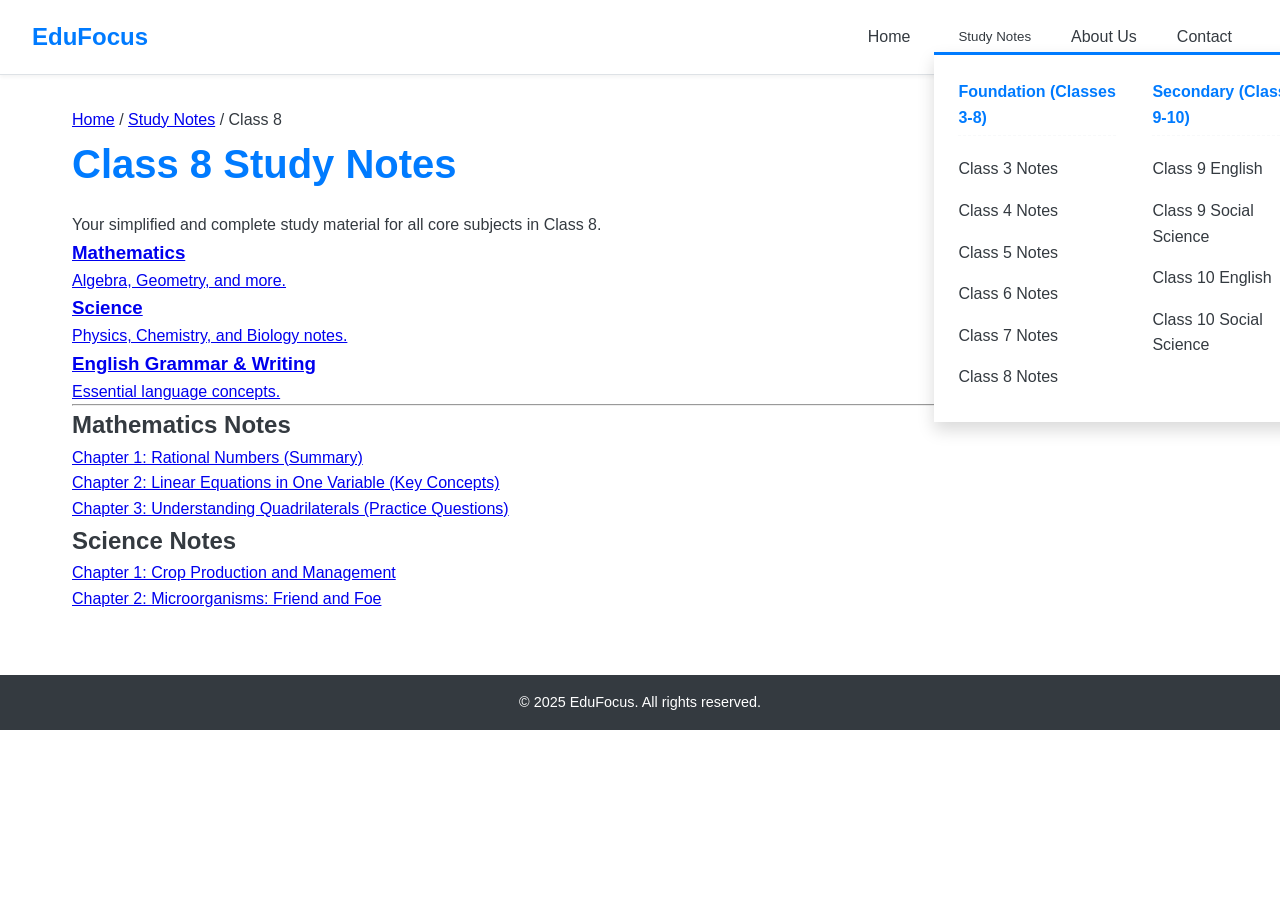
==== notes/class8.html @ f07cdd80 "Create class8.html" ====
<!DOCTYPE html>
<html lang="en">
<head>
    <meta charset="UTF-8">
    <meta name="viewport" content="width=device-width, initial-scale=1.0">
    <title>Class 8 Study Notes - EduFocus</title>
    <link rel="stylesheet" href="../styles.css"> 
</head>
<body>

    <header class="header">
        <div class="logo">EduFocus</div>
        <nav class="nav">
            <a href="../index.html" class="nav-link">Home</a>
            <div class="dropdown">
                <button class="nav-link dropdown-toggle">Study Notes</button>
                <div class="dropdown-menu">
                    <div class="menu-column">
                        <h4>Foundation (Classes 3-8)</h4>
                        <a href="class3.html">Class 3 Notes</a>
                        <a href="class4.html">Class 4 Notes</a>
                        <a href="class5.html">Class 5 Notes</a>
                        <a href="class6.html">Class 6 Notes</a>
                        <a href="class7.html">Class 7 Notes</a>
                        <a href="class8.html">Class 8 Notes</a>
                    </div>
                    <div class="menu-column">
                        <h4>Secondary (Classes 9-10)</h4>
                        <a href="class9-english.html">Class 9 English</a>
                        <a href="class9-ss.html">Class 9 Social Science</a>
                        <a href="class10-english.html">Class 10 English</a>
                        <a href="class10-ss.html">Class 10 Social Science</a>
                    </div>
                </div>
            </div>
            <a href="../about.html" class="nav-link">About Us</a>
            <a href="../contact.html" class="nav-link">Contact</a>
        </nav>
    </header>

    <main class="main-content">
        <p class="breadcrumb">
            <a href="../index.html">Home</a> / <a href="#">Study Notes</a> / Class 8
        </p>

        <h1>Class 8 Study Notes</h1>
        <p>Your simplified and complete study material for all core subjects in Class 8.</p>
        
        <div class="subject-grid">
            <a href="#maths" class="subject-tile">
                <h3>Mathematics</h3>
                <p>Algebra, Geometry, and more.</p>
            </a>
            <a href="#science" class="subject-tile">
                <h3>Science</h3>
                <p>Physics, Chemistry, and Biology notes.</p>
            </a>
            <a href="#english" class="subject-tile">
                <h3>English Grammar & Writing</h3>
                <p>Essential language concepts.</p>
            </a>
            </div>

        <hr>

        <section id="maths" class="notes-section">
            <h2>Mathematics Notes</h2>
            <div class="notes-list">
                <p><a href="#">Chapter 1: Rational Numbers (Summary)</a></p>
                <p><a href="#">Chapter 2: Linear Equations in One Variable (Key Concepts)</a></p>
                <p><a href="#">Chapter 3: Understanding Quadrilaterals (Practice Questions)</a></p>
            </div>
        </section>
        
        <section id="science" class="notes-section">
            <h2>Science Notes</h2>
            <div class="notes-list">
                <p><a href="#">Chapter 1: Crop Production and Management</a></p>
                <p><a href="#">Chapter 2: Microorganisms: Friend and Foe</a></p>
            </div>
        </section>
        
    </main>

    <footer class="footer">
        <p>&copy; 2025 EduFocus. All rights reserved.</p>
    </footer>

</body>
</html>
---- styles.css ----
/* --- 1. Reset and Basic Setup --- */
:root {
    --primary-color: #007bff; /* Professional Blue */
    --secondary-color: #28a745; /* Green for accents */
    --text-color: #343a40; /* Dark gray for readability */
    --bg-light: #f8f9fa;
    --font-family: 'Arial', sans-serif;
    --max-width: 1200px;
}

* {
    box-sizing: border-box;
    margin: 0;
    padding: 0;
}

body {
    font-family: var(--font-family);
    line-height: 1.6;
    color: var(--text-color);
    background-color: #fff;
}

/* --- 2. Header and Navigation --- */
.header {
    background-color: #fff;
    border-bottom: 1px solid #dee2e6;
    display: flex;
    justify-content: space-between;
    align-items: center;
    padding: 1rem 2rem;
    box-shadow: 0 2px 4px rgba(0,0,0,0.05);
}

.logo {
    font-size: 1.5rem;
    font-weight: 700;
    color: var(--primary-color);
}

.nav {
    display: flex;
    align-items: center;
}

.nav-link {
    color: var(--text-color);
    text-decoration: none;
    padding: 0.5rem 1rem;
    margin-left: 0.5rem;
    transition: color 0.3s, background-color 0.3s;
    border-radius: 4px;
    font-weight: 500;
    background: transparent; /* For button look */
    border: none;
    cursor: pointer;
}

.nav-link:hover {
    color: var(--primary-color);
    background-color: var(--bg-light);
}

/* --- 3. Drop-down/Directory (Feature-Rich) --- */
.dropdown {
    position: relative;
    margin-left: 0.5rem;
}

.dropdown-menu {
    /* Initially hidden */
    display: none;
    position: absolute;
    top: 100%; /* Position below the toggle button */
    left: 0;
    z-index: 1000;
    background-color: #fff;
    box-shadow: 0 8px 16px rgba(0,0,0,0.15);
    border-top: 3px solid var(--primary-color);
    padding: 1rem;
    min-width: 400px; /* Make it wide for a mega-menu look */
    display: flex;
    gap: 20px;
}

/* Show the menu on hover (Desktop) */
.dropdown:hover .dropdown-menu {
    display: flex;
}

.menu-column {
    flex: 1; /* Distribute space evenly */
    padding: 0.5rem;
}

.menu-column h4 {
    color: var(--primary-color);
    margin-bottom: 0.75rem;
    border-bottom: 1px dashed var(--bg-light);
    padding-bottom: 5px;
}

.menu-column a {
    display: block; /* Each link on its own line */
    padding: 0.5rem 0;
    color: var(--text-color);
    text-decoration: none;
    transition: color 0.2s;
}

.menu-column a:hover {
    color: var(--secondary-color);
    text-decoration: underline;
}

/* --- 4. Main Content and Layout --- */
.main-content {
    max-width: var(--max-width);
    margin: 2rem auto;
    padding: 0 2rem;
}

.main-content h1 {
    color: var(--primary-color);
    margin-bottom: 1rem;
    font-size: 2.5rem;
}

/* --- 5. Feature Grid (Modern & Minimalist) --- */
.feature-grid {
    display: flex;
    gap: 20px;
    margin-top: 3rem;
}

.feature-tile {
    flex: 1;
    background-color: var(--bg-light);
    padding: 1.5rem;
    border-radius: 8px;
    border-left: 5px solid var(--secondary-color); /* A subtle feature highlight */
    box-shadow: 0 4px 6px rgba(0,0,0,0.08);
    transition: transform 0.3s, box-shadow 0.3s;
}

.feature-tile:hover {
    transform: translateY(-5px);
    box-shadow: 0 8px 12px rgba(0,0,0,0.15);
}

.feature-tile h3 {
    color: var(--primary-color);
    margin-bottom: 0.5rem;
}

/* --- 6. Footer --- */
.footer {
    background-color: var(--text-color);
    color: #fff;
    text-align: center;
    padding: 1rem 2rem;
    margin-top: 4rem;
    font-size: 0.9rem;
}
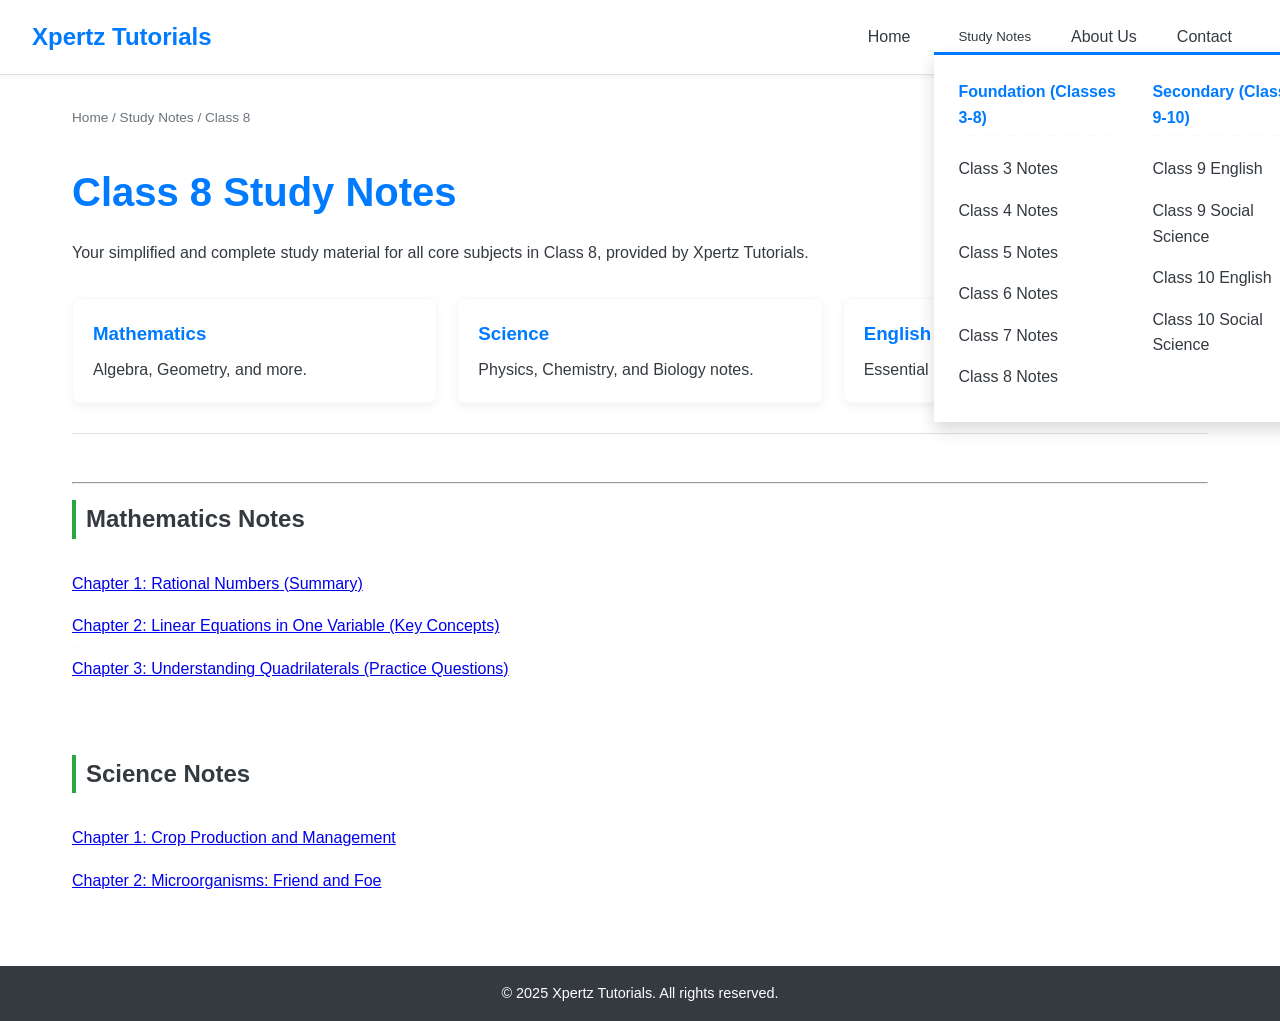
==== commit 9e33d612: "Update class8.html" ====
--- a/notes/class8.html
+++ b/notes/class8.html
@@ -3,17 +3,19 @@
 <head>
     <meta charset="UTF-8">
     <meta name="viewport" content="width=device-width, initial-scale=1.0">
-    <title>Class 8 Study Notes - EduFocus</title>
+    <title>Class 8 Study Notes - Xpertz Tutorials</title>
+    <!-- IMPORTANT: '..' means go UP one level to find styles.css -->
     <link rel="stylesheet" href="../styles.css"> 
 </head>
 <body>
 
+    <!-- Header with Xpertz Tutorials branding -->
     <header class="header">
-        <div class="logo">EduFocus</div>
+        <div class="logo">Xpertz Tutorials</div>
         <nav class="nav">
             <a href="../index.html" class="nav-link">Home</a>
             <div class="dropdown">
-                <button class="nav-link dropdown-toggle">Study Notes</button>
+                <button class="nav-link dropdown-toggle active">Study Notes</button>
                 <div class="dropdown-menu">
                     <div class="menu-column">
                         <h4>Foundation (Classes 3-8)</h4>
@@ -44,8 +46,9 @@
         </p>
 
         <h1>Class 8 Study Notes</h1>
-        <p>Your simplified and complete study material for all core subjects in Class 8.</p>
+        <p>Your simplified and complete study material for all core subjects in Class 8, provided by Xpertz Tutorials.</p>
         
+        <!-- Subject Directory / Tiles -->
         <div class="subject-grid">
             <a href="#maths" class="subject-tile">
                 <h3>Mathematics</h3>
@@ -59,10 +62,12 @@
                 <h3>English Grammar & Writing</h3>
                 <p>Essential language concepts.</p>
             </a>
-            </div>
+            <!-- Add more subjects: Social Science, Hindi, etc. -->
+        </div>
 
         <hr>
 
+        <!-- Specific Content Sections for Class 8 -->
         <section id="maths" class="notes-section">
             <h2>Mathematics Notes</h2>
             <div class="notes-list">
@@ -72,6 +77,7 @@
             </div>
         </section>
         
+        <!-- Content Section 2: Science -->
         <section id="science" class="notes-section">
             <h2>Science Notes</h2>
             <div class="notes-list">
@@ -82,8 +88,9 @@
         
     </main>
 
+    <!-- Footer with Xpertz Tutorials branding -->
     <footer class="footer">
-        <p>&copy; 2025 EduFocus. All rights reserved.</p>
+        <p>&copy; 2025 Xpertz Tutorials. All rights reserved.</p>
     </footer>
 
 </body>
--- a/styles.css
+++ b/styles.css
@@ -162,3 +162,72 @@
     margin-top: 4rem;
     font-size: 0.9rem;
 }
+/* --- 7. Subject Directory and Notes Layout Styles (For pages like class8.html) --- */
+
+.breadcrumb {
+    font-size: 0.85rem;
+    color: #6c757d;
+    margin-bottom: 2rem;
+}
+
+.breadcrumb a {
+    color: #6c757d;
+    text-decoration: none;
+}
+
+.breadcrumb a:hover {
+    color: var(--primary-color);
+}
+
+.subject-grid {
+    display: flex;
+    flex-wrap: wrap;
+    gap: 20px;
+    margin-top: 2rem;
+    margin-bottom: 3rem;
+    border-bottom: 1px solid #dee2e6;
+    padding-bottom: 30px;
+}
+
+.subject-tile {
+    flex: 1 1 280px; /* Allows up to 3 tiles per row on large screens */
+    background-color: #fff;
+    padding: 20px;
+    border-radius: 8px;
+    border: 1px solid var(--bg-light);
+    box-shadow: 0 4px 10px rgba(0,0,0,0.05);
+    text-decoration: none;
+    color: var(--text-color);
+    transition: all 0.3s;
+}
+
+.subject-tile:hover {
+    border-color: var(--primary-color);
+    box-shadow: 0 6px 15px rgba(0,0,0,0.1);
+    transform: translateY(-2px);
+}
+
+.subject-tile h3 {
+    color: var(--primary-color);
+    margin-bottom: 0.5rem;
+}
+
+.notes-section {
+    margin-bottom: 3rem;
+    padding-top: 1rem;
+}
+
+.notes-section h2 {
+    color: var(--text-color);
+    border-left: 4px solid var(--secondary-color);
+    padding-left: 10px;
+    margin-bottom: 1.5rem;
+}
+
+.notes-list p {
+    padding: 0.5rem 0;
+    border-bottom: 1px dotted var(--bg-light);
+}
+
+/* Add the basic responsiveness section I provided before to handle mobile screens! */
+/* (Section 8: Basic Responsiveness for Mobile Screens) */
